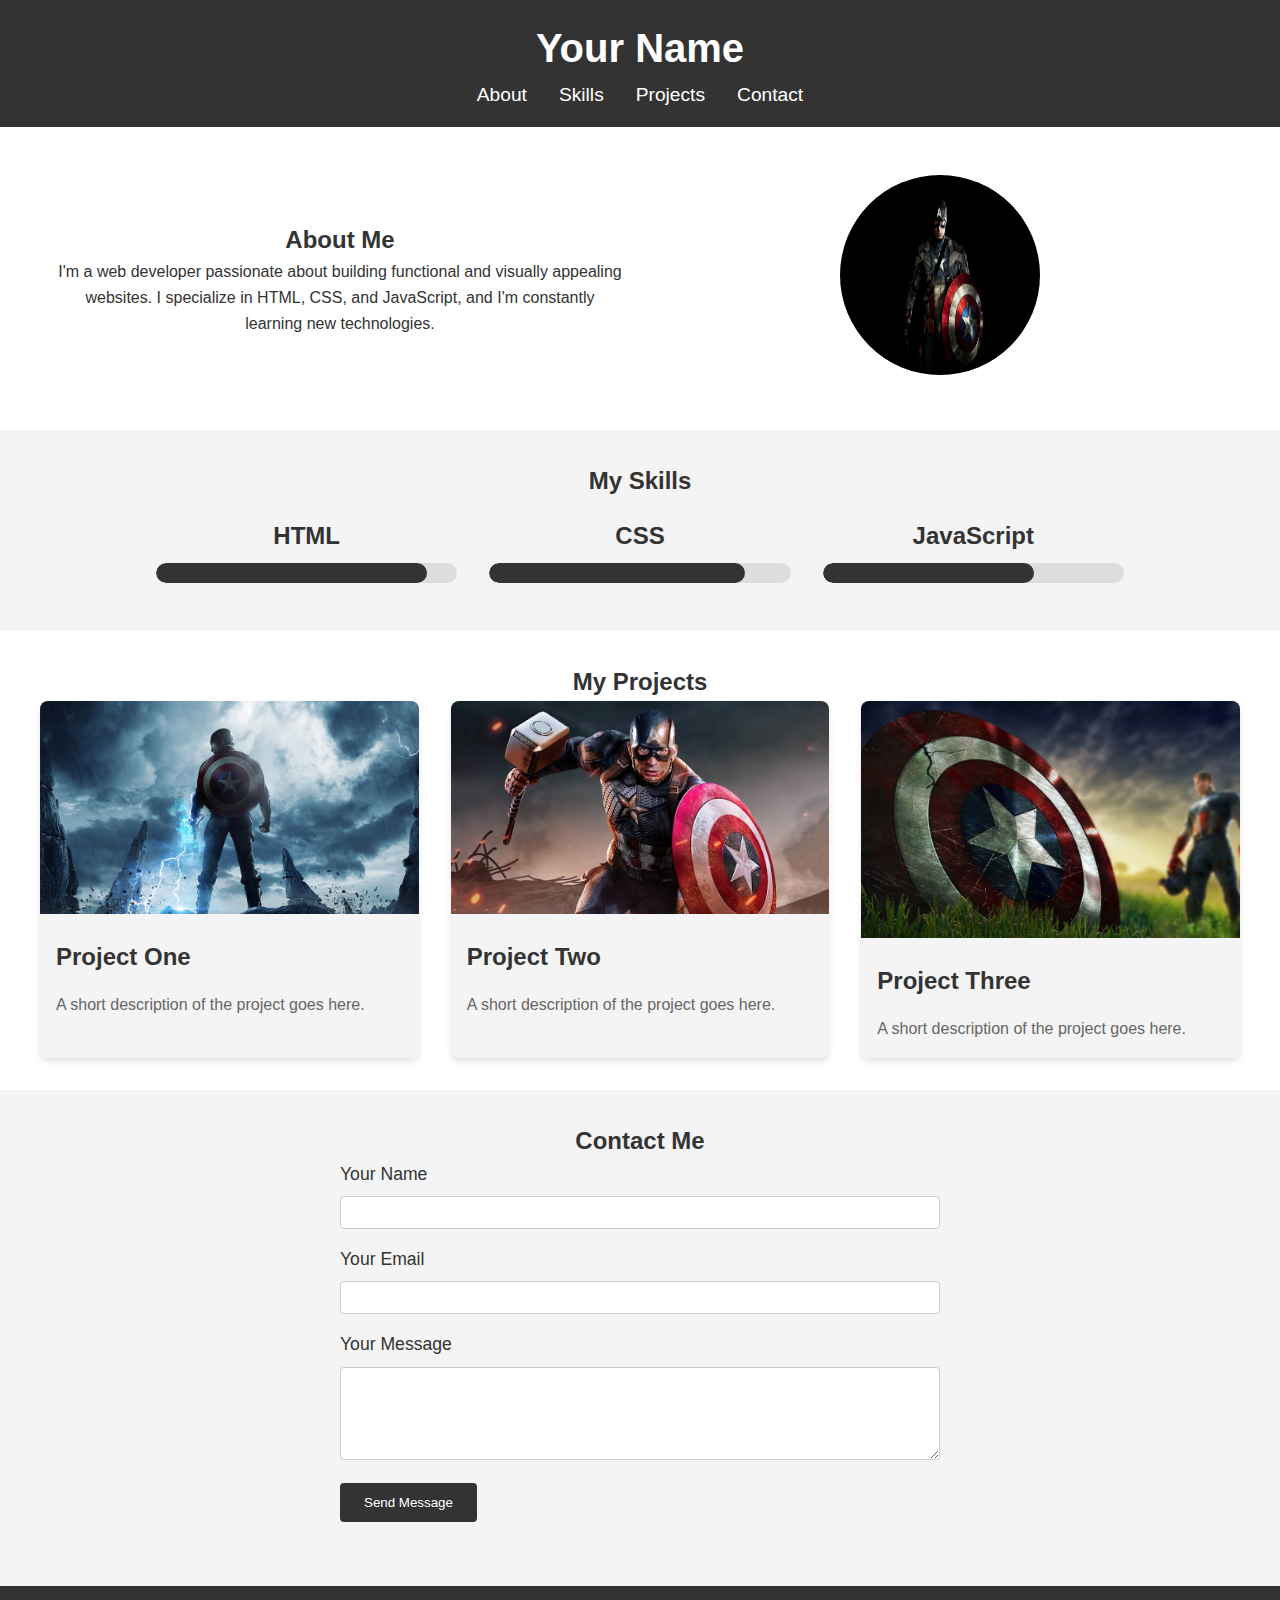
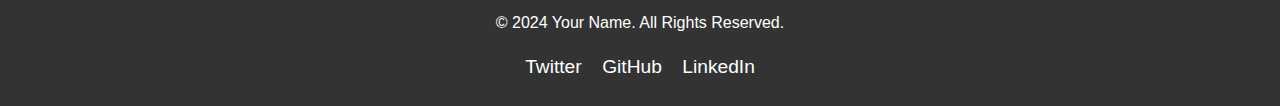
==== index.html @ 3dcdbd9c "Add files via upload" ====
<!DOCTYPE html>
<html lang="en">
<head>
  <meta charset="UTF-8">
  <meta name="viewport" content="width=device-width, initial-scale=1.0">
  <meta http-equiv="X-UA-Compatible" content="IE=edge">
  <title>My Portfolio</title>
  <link rel="stylesheet" href="css/style.css">
  <link rel="icon" href="images/cfs-logo.svg" type="image/x-icon">

</head>
<body>
  <!-- Header Section -->
  <header>
    <div class="logo">
      <h1>Your Name</h1>
    </div>
    <nav>
      <ul>
        <li><a href="#about">About</a></li>
        <li><a href="#skills">Skills</a></li>
        <li><a href="#projects">Projects</a></li>
        <li><a href="#contact">Contact</a></li>
      </ul>
    </nav>
  </header>

  <!-- About Section -->
  <section id="about">
    <div class="about-container">
      <div class="about-text">
        <h2>About Me</h2>
        <p>
          I'm a web developer passionate about building functional and visually appealing websites. 
          I specialize in HTML, CSS, and JavaScript, and I'm constantly learning new technologies.
        </p>
      </div>
      <div class="about-photo">
        <img src="images/profile.jpg" alt="Your Photo">
      </div>
    </div>
  </section>
  

  <section id="skills">
    <h2>My Skills</h2>
    <div class="skills-container">
      <div class="skill">
        <h3>HTML</h3>
        <div class="skill-bar">
          <div class="skill-level" style="width: 90%;"></div>
        </div>
      </div>
  
      <div class="skill">
        <h3>CSS</h3>
        <div class="skill-bar">
          <div class="skill-level" style="width: 85%;"></div>
        </div>
      </div>
  
      <div class="skill">
        <h3>JavaScript</h3>
        <div class="skill-bar">
          <div class="skill-level" style="width: 70%;"></div>
        </div>
      </div>
  
      <!-- Add more skills as needed -->
    </div>
  </section>
  
  <!-- Projects Section -->
  <section id="projects">
    <h2>My Projects</h2>
    <div class="projects-container">
      <div class="project-card">
        <img src="images/project1.jpg" alt="Project 1">
        <h3>Project One</h3>
        <p>A short description of the project goes here.</p>
      </div>
  
      <div class="project-card">
        <img src="images/project2.jpg" alt="Project 2">
        <h3>Project Two</h3>
        <p>A short description of the project goes here.</p>
      </div>
  
      <div class="project-card">
        <img src="images/project3.jpg" alt="Project 3">
        <h3>Project Three</h3>
        <p>A short description of the project goes here.</p>
      </div>
  
      <!-- Add more projects as needed -->
    </div>
  </section>
  

  <!-- Contact Section -->
  <section id="contact">
    <h2>Contact Me</h2>
    <form class="contact-form" action="your-backend-script.php" method="POST">
      <div class="form-group">
        <label for="name">Your Name</label>
        <input type="text" id="name" name="name" required>
      </div>
  
      <div class="form-group">
        <label for="email">Your Email</label>
        <input type="email" id="email" name="email" required>
      </div>
  
      <div class="form-group">
        <label for="message">Your Message</label>
        <textarea id="message" name="message" rows="5" required></textarea>
      </div>
  
      <button type="submit">Send Message</button>
    </form>
  </section>
  
  

  <footer>
    <p>&copy; 2024 Your Name. All Rights Reserved.</p>
    <div class="social-links">
      <a href="https://twitter.com/yourprofile" target="_blank">Twitter</a>
      <a href="https://github.com/yourprofile" target="_blank">GitHub</a>
      <a href="https://linkedin.com/in/yourprofile" target="_blank">LinkedIn</a>
    </div>
  </footer>
  
</body>
</html>
---- css/style.css ----
/* Reset some default browser styling */
* {
  margin: 0;
  padding: 0;
  box-sizing: border-box;
}

body {
  font-family: Arial, sans-serif;
  line-height: 1.6;
  background-color: #f4f4f4;
  color: #333;
}

header {
  background-color: #333;
  color: white;
  padding: 1rem 0;
}

header .logo h1 {
  text-align: center;
  font-size: 2.5rem;
}

nav ul {
  display: flex;
  justify-content: center;
  list-style: none;
}

nav ul li {
  margin: 0 1rem;
}

nav ul li a {
  color: white;
  text-decoration: none;
  font-size: 1.2rem;
}

section {
  padding: 2rem;
  text-align: center;
}

footer {
  background-color: #333;
  color: white;
  text-align: center;
  padding: 1rem;
  margin-top: 2rem;
}
/* About Section Styling */
#about {
  background-color: #fff;
  padding: 2rem;
  display: flex;
  justify-content: center;
  align-items: center;
}

.about-container {
  display: flex;
  align-items: center;
  max-width: 1200px;
  width: 100%;
  flex-wrap: wrap;
}

.about-text {
  flex: 1;
  padding: 1rem;
}

.about-photo {
  flex: 1;
  padding: 1rem;
  text-align: center;
}

.about-photo img {
  width: 200px;
  height: 200px;
  border-radius: 50%;
}
/* Skills Section Styling */
#skills {
  background-color: #f4f4f4;
  padding: 2rem;
  text-align: center;
}

.skills-container {
  display: flex;
  justify-content: space-around;
  flex-wrap: wrap;
  max-width: 1000px;
  margin: 0 auto;
}

.skill {
  flex: 1;
  margin: 1rem;
  min-width: 250px;
}

.skill h3 {
  font-size: 1.5rem;
  margin-bottom: 0.5rem;
}

.skill-bar {
  background-color: #ddd;
  height: 20px;
  border-radius: 10px;
  overflow: hidden;
}

.skill-level {
  height: 100%;
  background-color: #333;
  border-radius: 10px;
}
/* Projects Section Styling */
#projects {
  background-color: #fff;
  padding: 2rem;
  text-align: center;
}

.projects-container {
  display: grid;
  grid-template-columns: repeat(auto-fit, minmax(250px, 1fr));
  gap: 2rem;
  max-width: 1200px;
  margin: 0 auto;
}

.project-card {
  background-color: #f4f4f4;
  border-radius: 8px;
  overflow: hidden;
  box-shadow: 0 4px 6px rgba(0, 0, 0, 0.1);
  text-align: left;
}

.project-card img {
  width: 100%;
  height: auto;
}

.project-card h3 {
  margin: 1rem;
  font-size: 1.5rem;
}

.project-card p {
  margin: 1rem;
  font-size: 1rem;
  color: #666;
}
/* Contact Section Styling */
#contact {
  background-color: #f4f4f4;
  padding: 2rem;
  text-align: center;
}

.contact-container {
  font-size: 1.2rem;
}

.contact-container a {
  color: #333;
  text-decoration: none;
}

.contact-container a:hover {
  color: #666;
}

/* Contact Form Styling */
.contact-form {
  max-width: 600px;
  margin: 0 auto;
  text-align: left;
}

.form-group {
  margin-bottom: 1rem;
}

.form-group label {
  display: block;
  font-size: 1.1rem;
  margin-bottom: 0.5rem;
}

.form-group input,
.form-group textarea {
  width: 100%;
  padding: 0.5rem;
  border: 1px solid #ccc;
  border-radius: 4px;
}

button[type="submit"] {
  background-color: #333;
  color: white;
  padding: 0.75rem 1.5rem;
  border: none;
  border-radius: 4px;
  cursor: pointer;
}

button[type="submit"]:hover {
  background-color: #555;
}
/* Footer Styling */
footer {
  background-color: #333;
  color: white;
  text-align: center;
  padding: 1.5rem 0;
  position: relative;
  bottom: 0;
  width: 100%;
}

footer p {
  margin: 0;
  font-size: 1rem;
}

.social-links {
  margin-top: 1rem;
}

.social-links a {
  margin: 0 0.5rem;
  color: white;
  text-decoration: none;
  font-size: 1.2rem;
  transition: color 0.3s;
}

.social-links a:hover {
  color: #f4f4f4;
}
/* Adjust Header for Smaller Screens */
@media (max-width: 768px) {
  header nav ul {
    flex-direction: column;
    align-items: center;
  }

  header nav ul li {
    margin-bottom: 1rem;
  }
}

/* Adjust About Section for Mobile */
@media (max-width: 768px) {
  .about-container {
    flex-direction: column;
  }

  .about-photo {
    margin-top: 1rem;
  }
}

/* Adjust Skills Section for Mobile */
@media (max-width: 768px) {
  .skills-container {
    flex-direction: column;
    align-items: center;
  }
}

/* Adjust Projects Section for Mobile */
@media (max-width: 768px) {
  .projects-container {
    grid-template-columns: 1fr;
  }

  .project-card {
    margin-bottom: 1.5rem;
  }
}
html {
  scroll-behavior: smooth;
}
/* Fade-in Animation */
@keyframes fadeIn {
  from {
    opacity: 0;
  }
  to {
    opacity: 1;
  }
}

/* Apply the Animation */
.about-container {
  animation: fadeIn 1s ease-in;
}
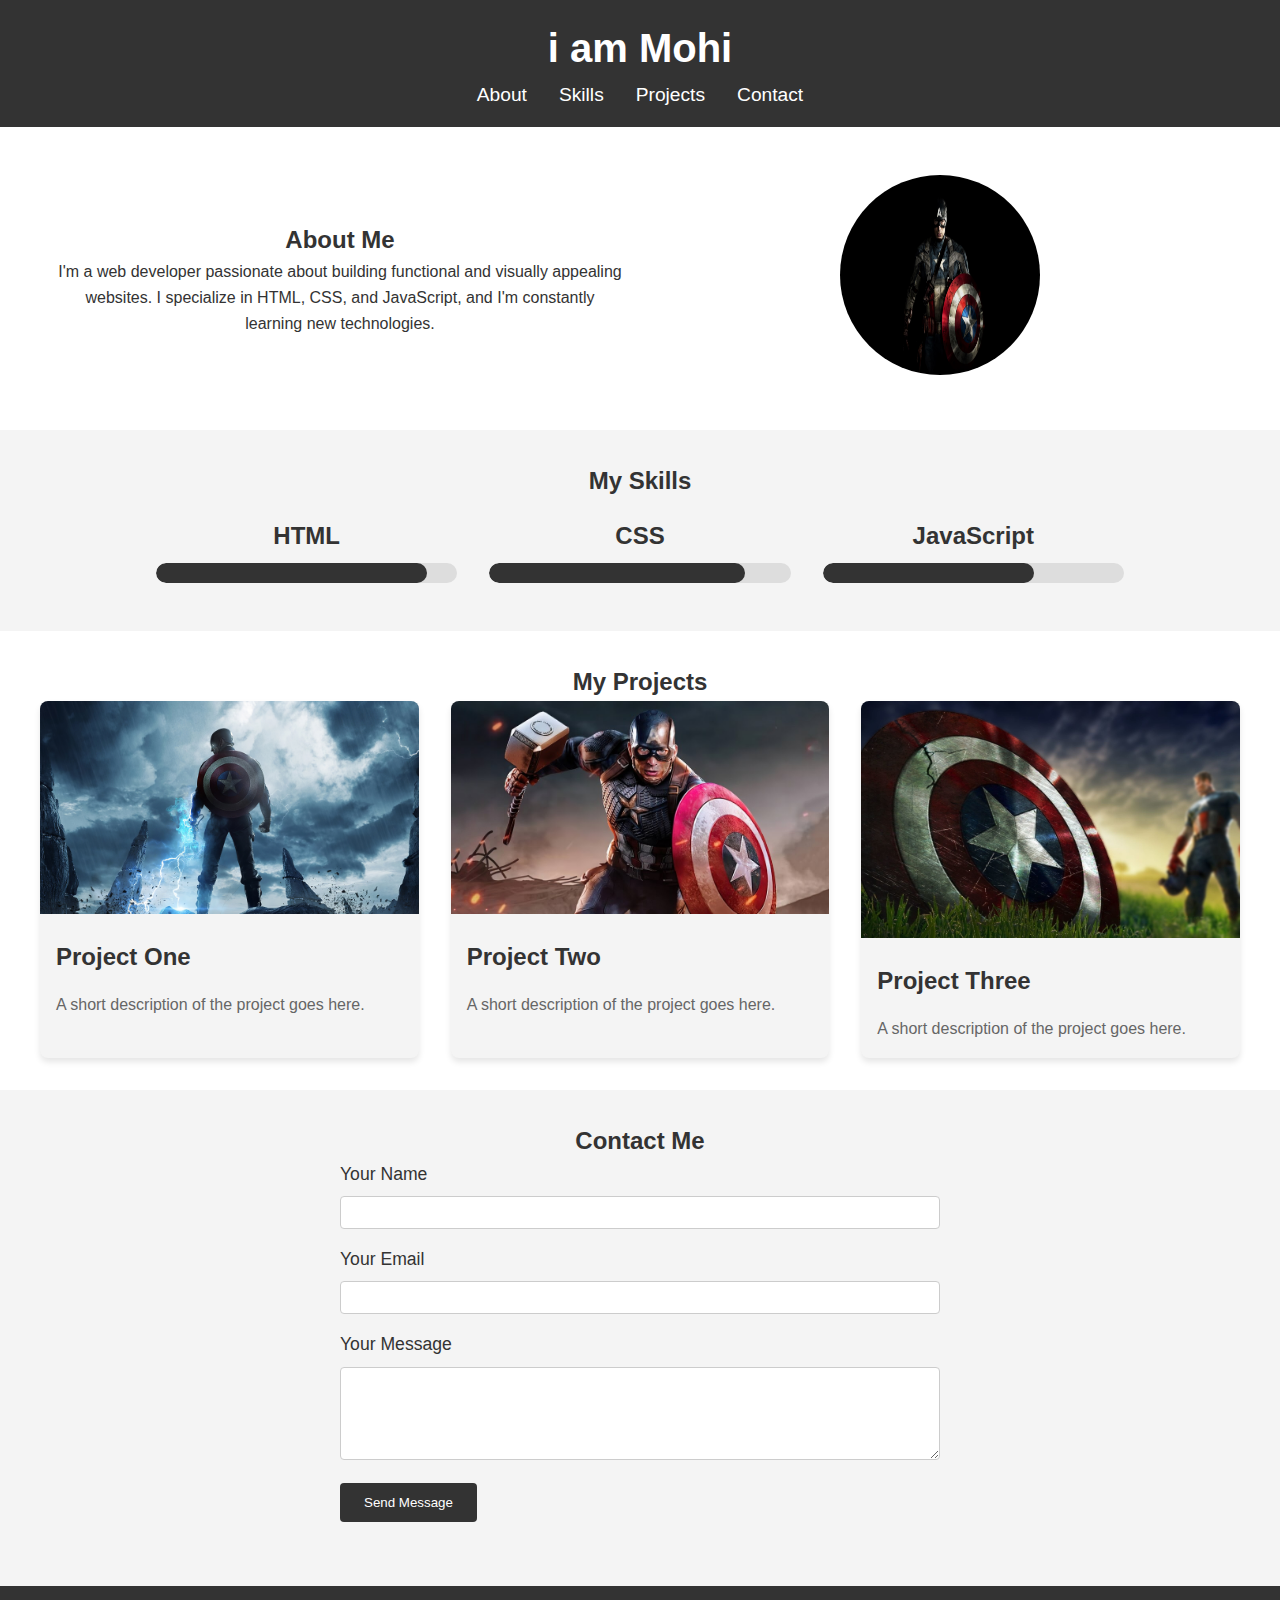
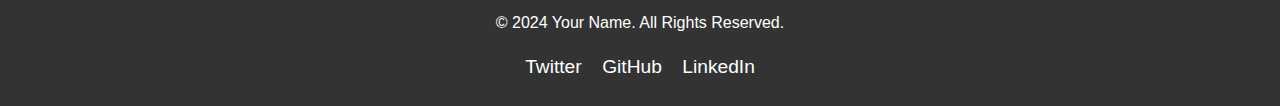
==== commit b9596a62: "Update index.html" ====
--- a/index.html
+++ b/index.html
@@ -13,7 +13,7 @@
   <!-- Header Section -->
   <header>
     <div class="logo">
-      <h1>Your Name</h1>
+      <h1>i am Mohi</h1>
     </div>
     <nav>
       <ul>
